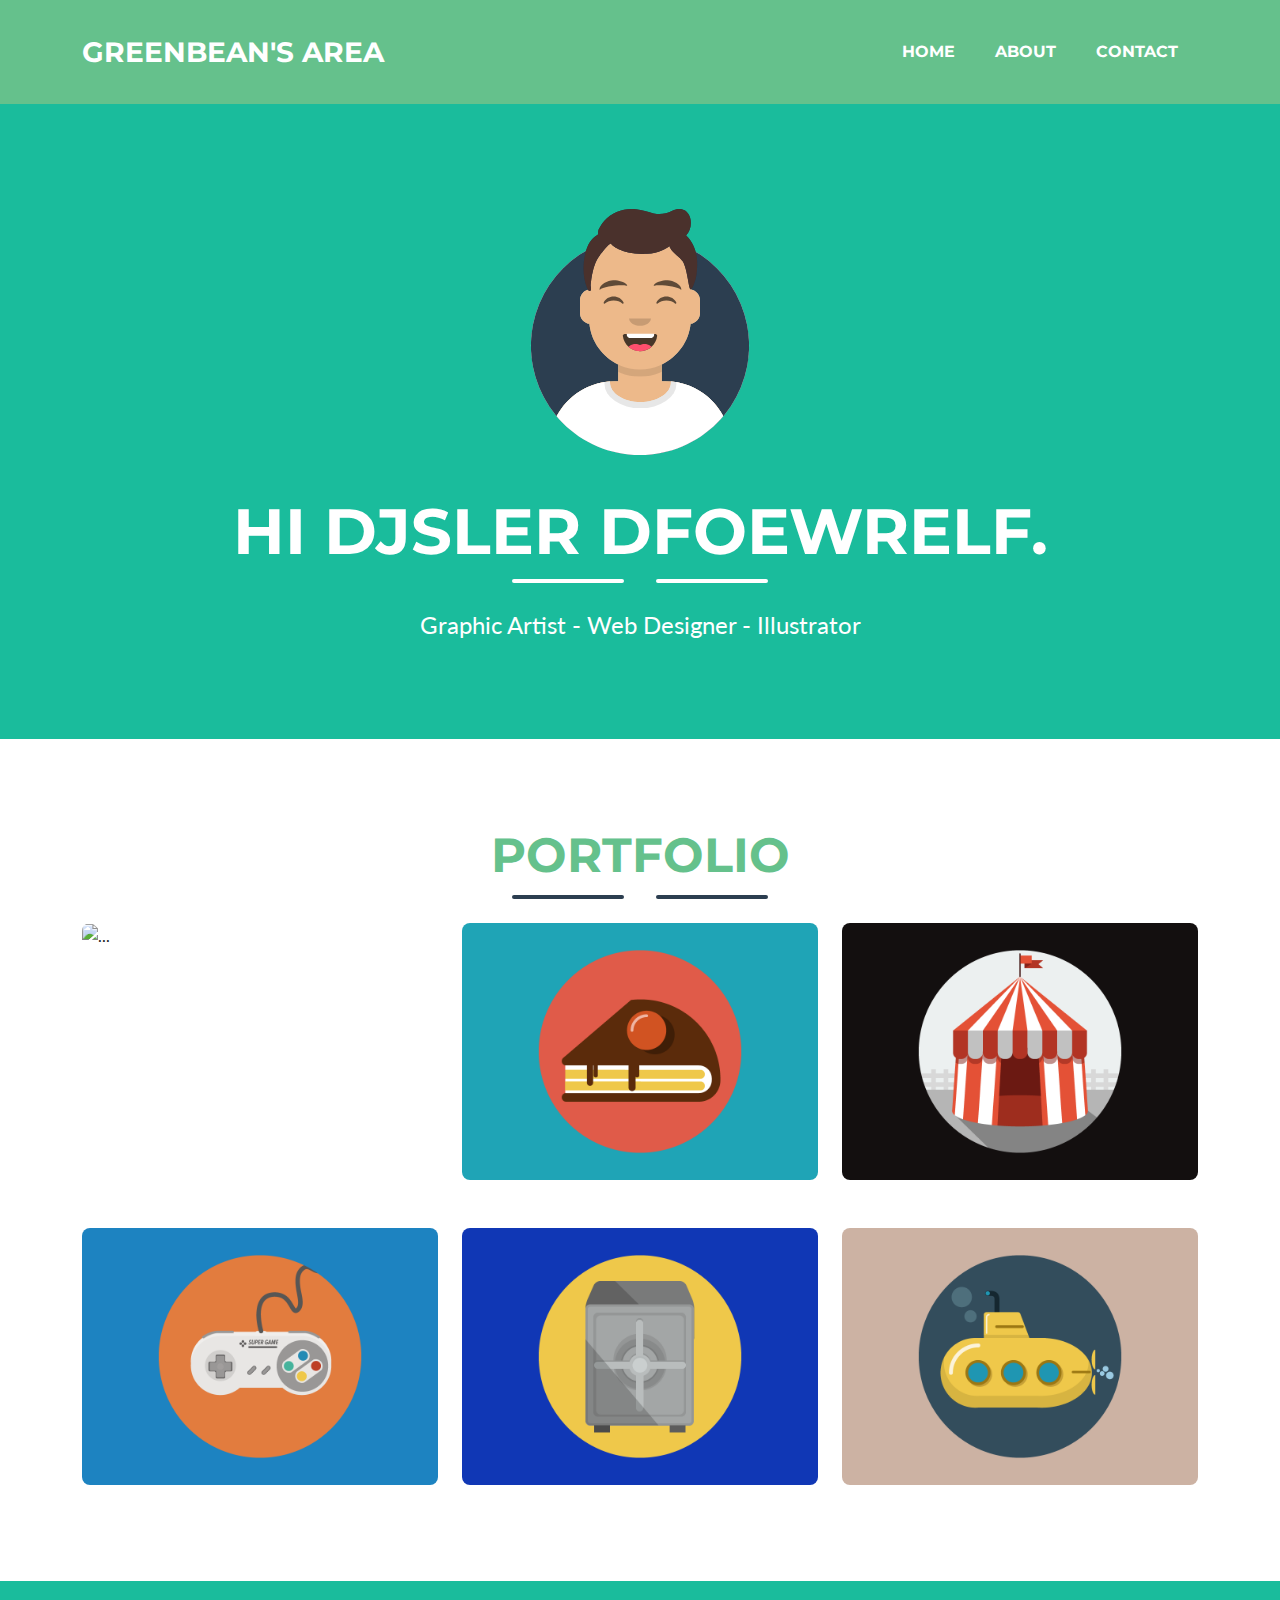
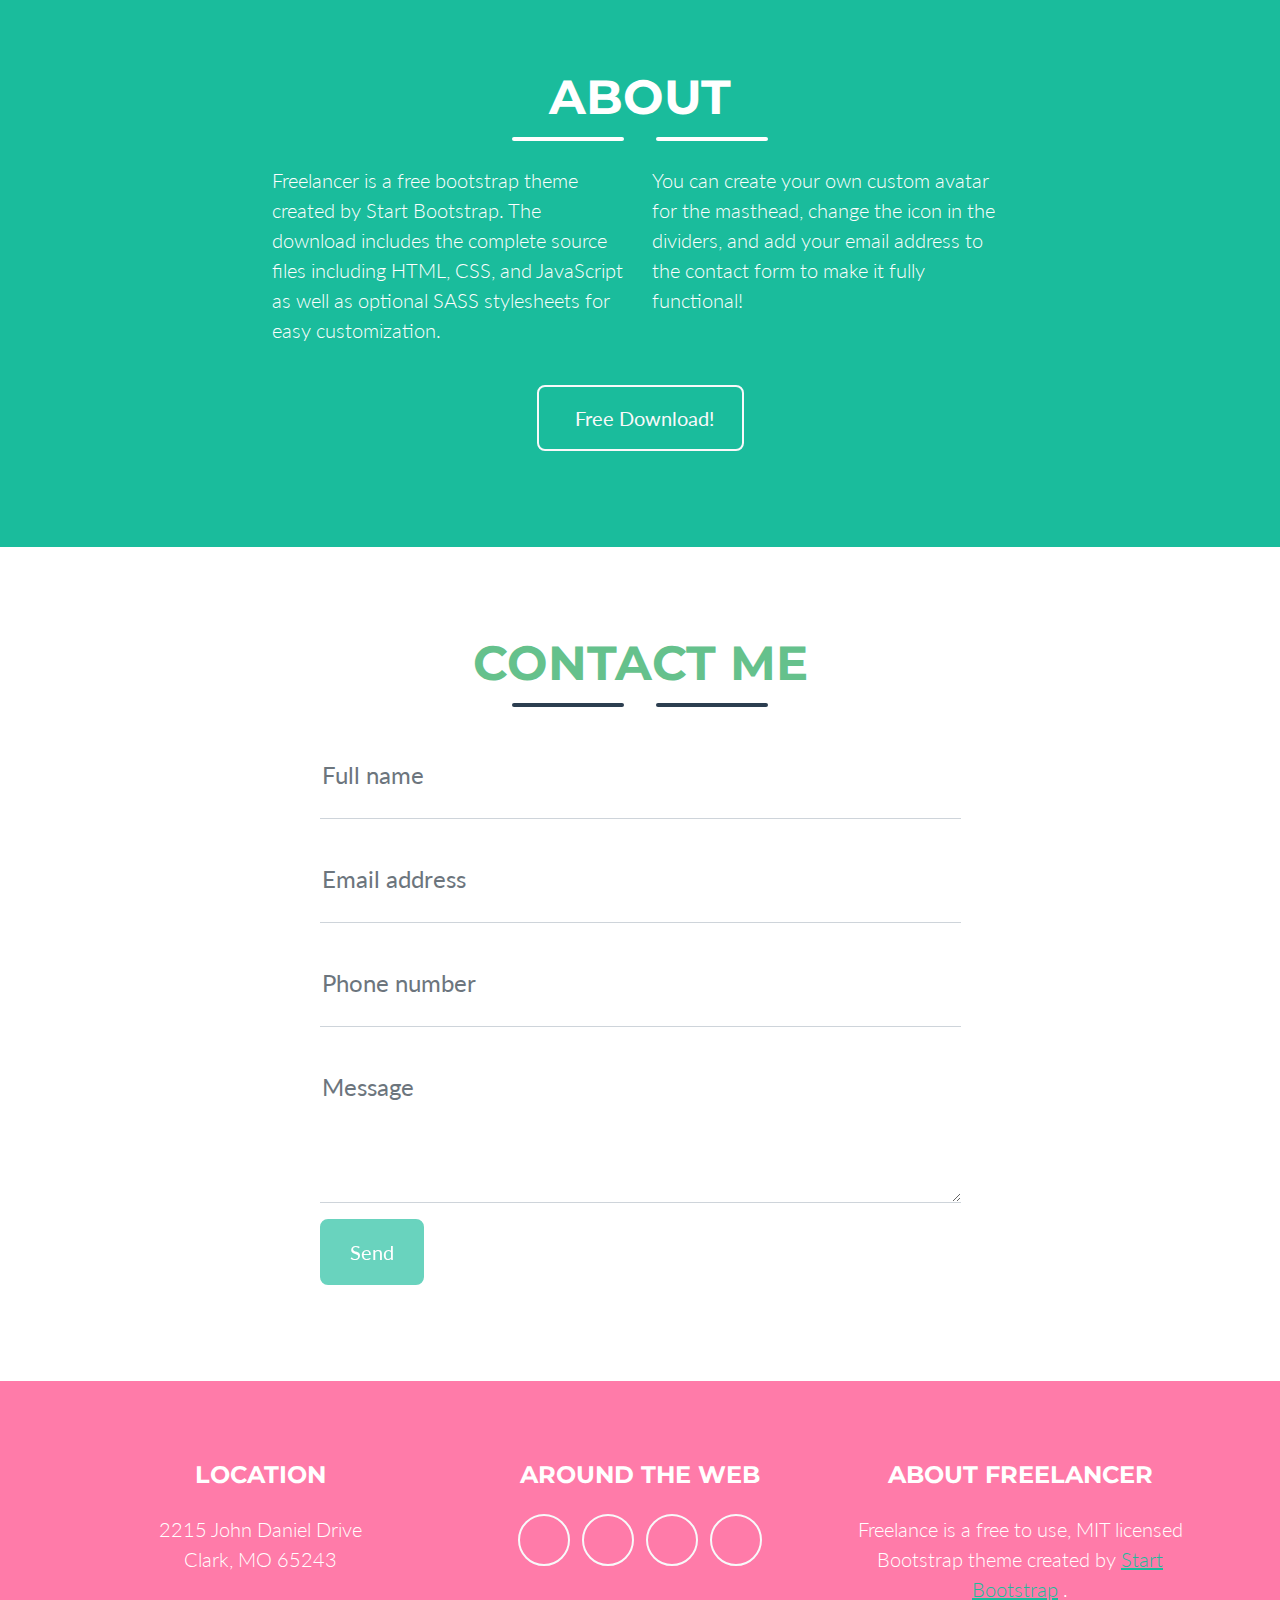
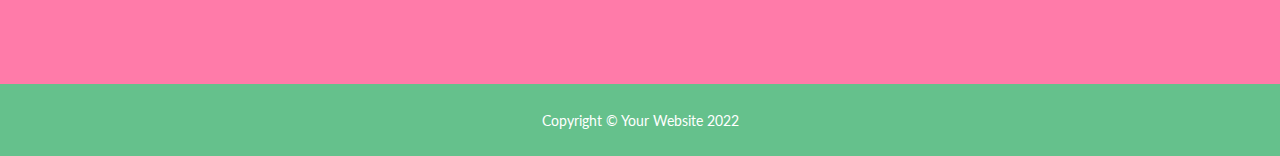
==== RealPage/index.html @ 55f5fe74 "Add files via upload" ====
<!DOCTYPE html>
<html lang="ko">
    <head>
        <meta charset="utf-8" />
        <meta name="viewport" content="width=device-width, initial-scale=1, shrink-to-fit=no" />
        <meta name="description" content="" />
        <meta name="author" content="" />
        <title>HiPAGE</title>
        <!-- Favicon-->
        <link rel="icon" type="image/x-icon" href="./images/favicon.ico" />
        <!-- Font Awesome icons (free version)-->
        <script src="https://use.fontawesome.com/releases/v6.1.0/js/all.js" crossorigin="anonymous"></script>
        <!-- Google fonts-->
        <link href="https://fonts.googleapis.com/css?family=Montserrat:400,700" rel="stylesheet" type="text/css" />
        <link href="https://fonts.googleapis.com/css?family=Lato:400,700,400italic,700italic" rel="stylesheet" type="text/css" />
        <!-- Core theme CSS (includes Bootstrap)-->
        <link href="./css/styles.css" rel="stylesheet" />
    </head>
    <body id="page-top">
        <!-- Navigation-->
        <nav class="navbar navbar-expand-lg bg-secondary text-uppercase fixed-top" id="mainNav">
            <div class="container">
                <a class="navbar-brand" href="#page-top">Greenbean's AREA</a>
                <button class="navbar-toggler text-uppercase font-weight-bold bg-primary text-white rounded" type="button" data-bs-toggle="collapse" data-bs-target="#navbarResponsive" aria-controls="navbarResponsive" aria-expanded="false" aria-label="Toggle navigation">
                    Menu
                    <i class="fas fa-bars"></i>
                </button>
                <div class="collapse navbar-collapse" id="navbarResponsive">
                    <ul class="navbar-nav ms-auto">
                        <li class="nav-item mx-0 mx-lg-1"><a class="nav-link py-3 px-0 px-lg-3 rounded" href="#portfolio">HOME</a></li>
                        <li class="nav-item mx-0 mx-lg-1"><a class="nav-link py-3 px-0 px-lg-3 rounded" href="#about">About</a></li>
                        <li class="nav-item mx-0 mx-lg-1"><a class="nav-link py-3 px-0 px-lg-3 rounded" href="#contact">Contact</a></li>
                    </ul>
                </div>
            </div>
        </nav>
        <!-- Masthead-->
        <header class="masthead bg-primary text-white text-center">
            <div class="container d-flex align-items-center flex-column">
                <!-- Masthead Avatar Image-->
                <img class="masthead-avatar mb-5" src="./images/img/avataaars.svg" alt="mainpage.." />
                <!-- Masthead Heading-->
                <h1 class="masthead-heading text-uppercase mb-0">HI djsler dfoewrelf.</h1>
                <!-- Icon Divider-->
                <div class="divider-custom divider-light">
                    <div class="divider-custom-line"></div>
                    <div class="divider-custom-icon"><i class="fas fa-star"></i></div>
                    <div class="divider-custom-line"></div>
                </div>
                <!-- Masthead Subheading-->
                <p class="masthead-subheading font-weight-light mb-0">Graphic Artist - Web Designer - Illustrator</p>
            </div>
        </header>
        <!-- Portfolio Section-->
        <section class="page-section portfolio" id="portfolio">
            <div class="container">
                <!-- Portfolio Section Heading-->
                <h2 class="page-section-heading text-center text-uppercase text-secondary mb-0">Portfolio</h2>
                <!-- Icon Divider-->
                <div class="divider-custom">
                    <div class="divider-custom-line"></div>
                    <div class="divider-custom-icon"><i class="fas fa-star"></i></div>
                    <div class="divider-custom-line"></div>
                </div>
                <!-- Portfolio Grid Items-->
                <div class="row justify-content-center">
                    <!-- Portfolio Item 1-->
                    <div class="col-md-6 col-lg-4 mb-5">
                        <div class="portfolio-item mx-auto" data-bs-toggle="modal" data-bs-target="#portfolioModal1">
                            <div class="portfolio-item-caption d-flex align-items-center justify-content-center h-100 w-100">
                                <div class="portfolio-item-caption-content text-center text-white"><i class="fas fa-plus fa-3x"></i></div>
                            </div>
                            <img class="img-fluid" src="https://startbootstrap.github.io/startbootstrap-freelancer/assets/img/portfolio/cabin.png" alt="..." />
                        </div>
                    </div>
                    <!-- Portfolio Item 2-->
                    <div class="col-md-6 col-lg-4 mb-5">
                        <div class="portfolio-item mx-auto" data-bs-toggle="modal" data-bs-target="#portfolioModal2">
                            <div class="portfolio-item-caption d-flex align-items-center justify-content-center h-100 w-100">
                                <div class="portfolio-item-caption-content text-center text-white"><i class="fas fa-plus fa-3x"></i></div>
                            </div>
                            <img class="img-fluid" src="./images/img/portfolio/cake.png" alt="..." />
                        </div>
                    </div>
                    <!-- Portfolio Item 3-->
                    <div class="col-md-6 col-lg-4 mb-5">
                        <div class="portfolio-item mx-auto" data-bs-toggle="modal" data-bs-target="#portfolioModal3">
                            <div class="portfolio-item-caption d-flex align-items-center justify-content-center h-100 w-100">
                                <div class="portfolio-item-caption-content text-center text-white"><i class="fas fa-plus fa-3x"></i></div>
                            </div>
                            <img class="img-fluid" src="./images/img/portfolio/circus.png" alt="..." />
                        </div>
                    </div>
                    <!-- Portfolio Item 4-->
                    <div class="col-md-6 col-lg-4 mb-5 mb-lg-0">
                        <div class="portfolio-item mx-auto" data-bs-toggle="modal" data-bs-target="#portfolioModal4">
                            <div class="portfolio-item-caption d-flex align-items-center justify-content-center h-100 w-100">
                                <div class="portfolio-item-caption-content text-center text-white"><i class="fas fa-plus fa-3x"></i></div>
                            </div>
                            <img class="img-fluid" src="./images/img/portfolio/game.png" alt="..." />
                        </div>
                    </div>
                    <!-- Portfolio Item 5-->
                    <div class="col-md-6 col-lg-4 mb-5 mb-md-0">
                        <div class="portfolio-item mx-auto" data-bs-toggle="modal" data-bs-target="#portfolioModal5">
                            <div class="portfolio-item-caption d-flex align-items-center justify-content-center h-100 w-100">
                                <div class="portfolio-item-caption-content text-center text-white"><i class="fas fa-plus fa-3x"></i></div>
                            </div>
                            <img class="img-fluid" src="./images/img/portfolio/safe.png" alt="..." />
                        </div>
                    </div>
                    <!-- Portfolio Item 6-->
                    <div class="col-md-6 col-lg-4">
                        <div class="portfolio-item mx-auto" data-bs-toggle="modal" data-bs-target="#portfolioModal6">
                            <div class="portfolio-item-caption d-flex align-items-center justify-content-center h-100 w-100">
                                <div class="portfolio-item-caption-content text-center text-white"><i class="fas fa-plus fa-3x"></i></div>
                            </div>
                            <img class="img-fluid" src="./images/img/portfolio/submarine.png" alt="..." />
                        </div>
                    </div>
                </div>
            </div>
        </section>
        <!-- About Section-->
        <section class="page-section bg-primary text-white mb-0" id="about">
            <div class="container">
                <!-- About Section Heading-->
                <h2 class="page-section-heading text-center text-uppercase text-white">About</h2>
                <!-- Icon Divider-->
                <div class="divider-custom divider-light">
                    <div class="divider-custom-line"></div>
                    <div class="divider-custom-icon"><i class="fas fa-star"></i></div>
                    <div class="divider-custom-line"></div>
                </div>
                <!-- About Section Content-->
                <div class="row">
                    <div class="col-lg-4 ms-auto"><p class="lead">Freelancer is a free bootstrap theme created by Start Bootstrap. The download includes the complete source files including HTML, CSS, and JavaScript as well as optional SASS stylesheets for easy customization.</p></div>
                    <div class="col-lg-4 me-auto"><p class="lead">You can create your own custom avatar for the masthead, change the icon in the dividers, and add your email address to the contact form to make it fully functional!</p></div>
                </div>
                <!-- About Section Button-->
                <div class="text-center mt-4">
                    <a class="btn btn-xl btn-outline-light" href="https://startbootstrap.com/theme/freelancer/">
                        <i class="fas fa-download me-2"></i>
                        Free Download!
                    </a>
                </div>
            </div>
        </section>
        <!-- Contact Section-->
        <section class="page-section" id="contact">
            <div class="container">
                <!-- Contact Section Heading-->
                <h2 class="page-section-heading text-center text-uppercase text-secondary mb-0">Contact Me</h2>
                <!-- Icon Divider-->
                <div class="divider-custom">
                    <div class="divider-custom-line"></div>
                    <div class="divider-custom-icon"><i class="fas fa-star"></i></div>
                    <div class="divider-custom-line"></div>
                </div>
                <!-- Contact Section Form-->
                <div class="row justify-content-center">
                    <div class="col-lg-8 col-xl-7">
                        <!-- * * * * * * * * * * * * * * *-->
                        <!-- * * SB Forms Contact Form * *-->
                        <!-- * * * * * * * * * * * * * * *-->
                        <!-- This form is pre-integrated with SB Forms.-->
                        <!-- To make this form functional, sign up at-->
                        <!-- https://startbootstrap.com/solution/contact-forms-->
                        <!-- to get an API token!-->
                        <form id="contactForm" data-sb-form-api-token="API_TOKEN">
                            <!-- Name input-->
                            <div class="form-floating mb-3">
                                <input class="form-control" id="name" type="text" placeholder="Enter your name..." data-sb-validations="required" />
                                <label for="name">Full name</label>
                                <div class="invalid-feedback" data-sb-feedback="name:required">A name is required.</div>
                            </div>
                            <!-- Email address input-->
                            <div class="form-floating mb-3">
                                <input class="form-control" id="email" type="email" placeholder="name@example.com" data-sb-validations="required,email" />
                                <label for="email">Email address</label>
                                <div class="invalid-feedback" data-sb-feedback="email:required">An email is required.</div>
                                <div class="invalid-feedback" data-sb-feedback="email:email">Email is not valid.</div>
                            </div>
                            <!-- Phone number input-->
                            <div class="form-floating mb-3">
                                <input class="form-control" id="phone" type="tel" placeholder="(123) 456-7890" data-sb-validations="required" />
                                <label for="phone">Phone number</label>
                                <div class="invalid-feedback" data-sb-feedback="phone:required">A phone number is required.</div>
                            </div>
                            <!-- Message input-->
                            <div class="form-floating mb-3">
                                <textarea class="form-control" id="message" type="text" placeholder="Enter your message here..." style="height: 10rem" data-sb-validations="required"></textarea>
                                <label for="message">Message</label>
                                <div class="invalid-feedback" data-sb-feedback="message:required">A message is required.</div>
                            </div>
                            <!-- Submit success message-->
                            <!---->
                            <!-- This is what your users will see when the form-->
                            <!-- has successfully submitted-->
                            <div class="d-none" id="submitSuccessMessage">
                                <div class="text-center mb-3">
                                    <div class="fw-bolder">Form submission successful!</div>
                                    To activate this form, sign up at
                                    <br />
                                    <a href="https://startbootstrap.com/solution/contact-forms">https://startbootstrap.com/solution/contact-forms</a>
                                </div>
                            </div>
                            <!-- Submit error message-->
                            <!---->
                            <!-- This is what your users will see when there is-->
                            <!-- an error submitting the form-->
                            <div class="d-none" id="submitErrorMessage"><div class="text-center text-danger mb-3">Error sending message!</div></div>
                            <!-- Submit Button-->
                            <button class="btn btn-primary btn-xl disabled" id="submitButton" type="submit">Send</button>
                        </form>
                    </div>
                </div>
            </div>
        </section>
        <!-- Footer-->
        <footer class="footer text-center">
            <div class="container">
                <div class="row">
                    <!-- Footer Location-->
                    <div class="col-lg-4 mb-5 mb-lg-0">
                        <h4 class="text-uppercase mb-4">Location</h4>
                        <p class="lead mb-0">
                            2215 John Daniel Drive
                            <br />
                            Clark, MO 65243
                        </p>
                    </div>
                    <!-- Footer Social Icons-->
                    <div class="col-lg-4 mb-5 mb-lg-0">
                        <h4 class="text-uppercase mb-4">Around the Web</h4>
                        <a class="btn btn-outline-light btn-social mx-1" href="#!"><i class="fab fa-fw fa-facebook-f"></i></a>
                        <a class="btn btn-outline-light btn-social mx-1" href="#!"><i class="fab fa-fw fa-twitter"></i></a>
                        <a class="btn btn-outline-light btn-social mx-1" href="#!"><i class="fab fa-fw fa-linkedin-in"></i></a>
                        <a class="btn btn-outline-light btn-social mx-1" href="#!"><i class="fab fa-fw fa-dribbble"></i></a>
                    </div>
                    <!-- Footer About Text-->
                    <div class="col-lg-4">
                        <h4 class="text-uppercase mb-4">About Freelancer</h4>
                        <p class="lead mb-0">
                            Freelance is a free to use, MIT licensed Bootstrap theme created by
                            <a href="http://startbootstrap.com">Start Bootstrap</a>
                            .
                        </p>
                    </div>
                </div>
            </div>
        </footer>
        <!-- Copyright Section-->
        <div class="copyright py-4 text-center text-white">
            <div class="container"><small>Copyright &copy; Your Website 2022</small></div>
        </div>
        <!-- Portfolio Modals-->
        <!-- Portfolio Modal 1-->
        <div class="portfolio-modal modal fade" id="portfolioModal1" tabindex="-1" aria-labelledby="portfolioModal1" aria-hidden="true">
            <div class="modal-dialog modal-xl">
                <div class="modal-content">
                    <div class="modal-header border-0"><button class="btn-close" type="button" data-bs-dismiss="modal" aria-label="Close"></button></div>
                    <div class="modal-body text-center pb-5">
                        <div class="container">
                            <div class="row justify-content-center">
                                <div class="col-lg-8">
                                    <!-- Portfolio Modal - Title-->
                                    <h2 class="portfolio-modal-title text-secondary text-uppercase mb-0">Log Cabin</h2>
                                    <!-- Icon Divider-->
                                    <div class="divider-custom">
                                        <div class="divider-custom-line"></div>
                                        <div class="divider-custom-icon"><i class="fas fa-star"></i></div>
                                        <div class="divider-custom-line"></div>
                                    </div>
                                    <!-- Portfolio Modal - Image-->
                                    <img class="img-fluid rounded mb-5" src="./images/img/portfolio/cabin.png" alt="..." />
                                    <!-- Portfolio Modal - Text-->
                                    <p class="mb-4">Lorem ipsum dolor sit amet, consectetur adipisicing elit. Mollitia neque assumenda ipsam nihil, molestias magnam, recusandae quos quis inventore quisquam velit asperiores, vitae? Reprehenderit soluta, eos quod consequuntur itaque. Nam.</p>
                                    <button class="btn btn-primary" data-bs-dismiss="modal">
                                        <i class="fas fa-xmark fa-fw"></i>
                                        Close Window
                                    </button>
                                </div>
                            </div>
                        </div>
                    </div>
                </div>
            </div>
        </div>
        <!-- Portfolio Modal 2-->
        <div class="portfolio-modal modal fade" id="portfolioModal2" tabindex="-1" aria-labelledby="portfolioModal2" aria-hidden="true">
            <div class="modal-dialog modal-xl">
                <div class="modal-content">
                    <div class="modal-header border-0"><button class="btn-close" type="button" data-bs-dismiss="modal" aria-label="Close"></button></div>
                    <div class="modal-body text-center pb-5">
                        <div class="container">
                            <div class="row justify-content-center">
                                <div class="col-lg-8">
                                    <!-- Portfolio Modal - Title-->
                                    <h2 class="portfolio-modal-title text-secondary text-uppercase mb-0">Tasty Cake</h2>
                                    <!-- Icon Divider-->
                                    <div class="divider-custom">
                                        <div class="divider-custom-line"></div>
                                        <div class="divider-custom-icon"><i class="fas fa-star"></i></div>
                                        <div class="divider-custom-line"></div>
                                    </div>
                                    <!-- Portfolio Modal - Image-->
                                    <img class="img-fluid rounded mb-5" src="./images/img/portfolio/cake.png" alt="..." />
                                    <!-- Portfolio Modal - Text-->
                                    <p class="mb-4">Lorem ipsum dolor sit amet, consectetur adipisicing elit. Mollitia neque assumenda ipsam nihil, molestias magnam, recusandae quos quis inventore quisquam velit asperiores, vitae? Reprehenderit soluta, eos quod consequuntur itaque. Nam.</p>
                                    <button class="btn btn-primary" data-bs-dismiss="modal">
                                        <i class="fas fa-xmark fa-fw"></i>
                                        Close Window
                                    </button>
                                </div>
                            </div>
                        </div>
                    </div>
                </div>
            </div>
        </div>
        <!-- Portfolio Modal 3-->
        <div class="portfolio-modal modal fade" id="portfolioModal3" tabindex="-1" aria-labelledby="portfolioModal3" aria-hidden="true">
            <div class="modal-dialog modal-xl">
                <div class="modal-content">
                    <div class="modal-header border-0"><button class="btn-close" type="button" data-bs-dismiss="modal" aria-label="Close"></button></div>
                    <div class="modal-body text-center pb-5">
                        <div class="container">
                            <div class="row justify-content-center">
                                <div class="col-lg-8">
                                    <!-- Portfolio Modal - Title-->
                                    <h2 class="portfolio-modal-title text-secondary text-uppercase mb-0">Circus Tent</h2>
                                    <!-- Icon Divider-->
                                    <div class="divider-custom">
                                        <div class="divider-custom-line"></div>
                                        <div class="divider-custom-icon"><i class="fas fa-star"></i></div>
                                        <div class="divider-custom-line"></div>
                                    </div>
                                    <!-- Portfolio Modal - Image-->
                                    <img class="img-fluid rounded mb-5" src="./images/img/portfolio/circus.png" alt="..." />
                                    <!-- Portfolio Modal - Text-->
                                    <p class="mb-4">Lorem ipsum dolor sit amet, consectetur adipisicing elit. Mollitia neque assumenda ipsam nihil, molestias magnam, recusandae quos quis inventore quisquam velit asperiores, vitae? Reprehenderit soluta, eos quod consequuntur itaque. Nam.</p>
                                    <button class="btn btn-primary" data-bs-dismiss="modal">
                                        <i class="fas fa-xmark fa-fw"></i>
                                        Close Window
                                    </button>
                                </div>
                            </div>
                        </div>
                    </div>
                </div>
            </div>
        </div>
        <!-- Portfolio Modal 4-->
        <div class="portfolio-modal modal fade" id="portfolioModal4" tabindex="-1" aria-labelledby="portfolioModal4" aria-hidden="true">
            <div class="modal-dialog modal-xl">
                <div class="modal-content">
                    <div class="modal-header border-0"><button class="btn-close" type="button" data-bs-dismiss="modal" aria-label="Close"></button></div>
                    <div class="modal-body text-center pb-5">
                        <div class="container">
                            <div class="row justify-content-center">
                                <div class="col-lg-8">
                                    <!-- Portfolio Modal - Title-->
                                    <h2 class="portfolio-modal-title text-secondary text-uppercase mb-0">Controller</h2>
                                    <!-- Icon Divider-->
                                    <div class="divider-custom">
                                        <div class="divider-custom-line"></div>
                                        <div class="divider-custom-icon"><i class="fas fa-star"></i></div>
                                        <div class="divider-custom-line"></div>
                                    </div>
                                    <!-- Portfolio Modal - Image-->
                                    <img class="img-fluid rounded mb-5" src="./images/img/portfolio/game.png" alt="..." />
                                    <!-- Portfolio Modal - Text-->
                                    <p class="mb-4">Lorem ipsum dolor sit amet, consectetur adipisicing elit. Mollitia neque assumenda ipsam nihil, molestias magnam, recusandae quos quis inventore quisquam velit asperiores, vitae? Reprehenderit soluta, eos quod consequuntur itaque. Nam.</p>
                                    <button class="btn btn-primary" data-bs-dismiss="modal">
                                        <i class="fas fa-xmark fa-fw"></i>
                                        Close Window
                                    </button>
                                </div>
                            </div>
                        </div>
                    </div>
                </div>
            </div>
        </div>
        <!-- Portfolio Modal 5-->
        <div class="portfolio-modal modal fade" id="portfolioModal5" tabindex="-1" aria-labelledby="portfolioModal5" aria-hidden="true">
            <div class="modal-dialog modal-xl">
                <div class="modal-content">
                    <div class="modal-header border-0"><button class="btn-close" type="button" data-bs-dismiss="modal" aria-label="Close"></button></div>
                    <div class="modal-body text-center pb-5">
                        <div class="container">
                            <div class="row justify-content-center">
                                <div class="col-lg-8">
                                    <!-- Portfolio Modal - Title-->
                                    <h2 class="portfolio-modal-title text-secondary text-uppercase mb-0">Locked Safe</h2>
                                    <!-- Icon Divider-->
                                    <div class="divider-custom">
                                        <div class="divider-custom-line"></div>
                                        <div class="divider-custom-icon"><i class="fas fa-star"></i></div>
                                        <div class="divider-custom-line"></div>
                                    </div>
                                    <!-- Portfolio Modal - Image-->
                                    <img class="img-fluid rounded mb-5" src="./images/img/portfolio/safe.png" alt="..." />
                                    <!-- Portfolio Modal - Text-->
                                    <p class="mb-4">Lorem ipsum dolor sit amet, consectetur adipisicing elit. Mollitia neque assumenda ipsam nihil, molestias magnam, recusandae quos quis inventore quisquam velit asperiores, vitae? Reprehenderit soluta, eos quod consequuntur itaque. Nam.</p>
                                    <button class="btn btn-primary" data-bs-dismiss="modal">
                                        <i class="fas fa-xmark fa-fw"></i>
                                        Close Window
                                    </button>
                                </div>
                            </div>
                        </div>
                    </div>
                </div>
            </div>
        </div>
        <!-- Portfolio Modal 6-->
        <div class="portfolio-modal modal fade" id="portfolioModal6" tabindex="-1" aria-labelledby="portfolioModal6" aria-hidden="true">
            <div class="modal-dialog modal-xl">
                <div class="modal-content">
                    <div class="modal-header border-0"><button class="btn-close" type="button" data-bs-dismiss="modal" aria-label="Close"></button></div>
                    <div class="modal-body text-center pb-5">
                        <div class="container">
                            <div class="row justify-content-center">
                                <div class="col-lg-8">
                                    <!-- Portfolio Modal - Title-->
                                    <h2 class="portfolio-modal-title text-secondary text-uppercase mb-0">Submarine</h2>
                                    <!-- Icon Divider-->
                                    <div class="divider-custom">
                                        <div class="divider-custom-line"></div>
                                        <div class="divider-custom-icon"><i class="fas fa-star"></i></div>
                                        <div class="divider-custom-line"></div>
                                    </div>
                                    <!-- Portfolio Modal - Image-->
                                    <img class="img-fluid rounded mb-5" src="./images/img/portfolio/submarine.png" alt="..." />
                                    <!-- Portfolio Modal - Text-->
                                    <p class="mb-4">Lorem ipsum dolor sit amet, consectetur adipisicing elit. Mollitia neque assumenda ipsam nihil, molestias magnam, recusandae quos quis inventore quisquam velit asperiores, vitae? Reprehenderit soluta, eos quod consequuntur itaque. Nam.</p>
                                    <button class="btn btn-primary" data-bs-dismiss="modal">
                                        <i class="fas fa-xmark fa-fw"></i>
                                        Close Window
                                    </button>
                                </div>
                            </div>
                        </div>
                    </div>
                </div>
            </div>
        </div>
        <!-- Bootstrap core JS-->
        <script src="https://cdn.jsdelivr.net/npm/bootstrap@5.1.3/dist/js/bootstrap.bundle.min.js"></script>
        <!-- Core theme JS-->
        <script src="js/scripts.js"></script>
        <!-- * * * * * * * * * * * * * * * * * * * * * * * * * * * * * * * * * * * * * * * *-->
        <!-- * *                               SB Forms JS                               * *-->
        <!-- * * Activate your form at https://startbootstrap.com/solution/contact-forms * *-->
        <!-- * * * * * * * * * * * * * * * * * * * * * * * * * * * * * * * * * * * * * * * *-->
        <script src="https://cdn.startbootstrap.com/sb-forms-latest.js"></script>
    </body>
</html>
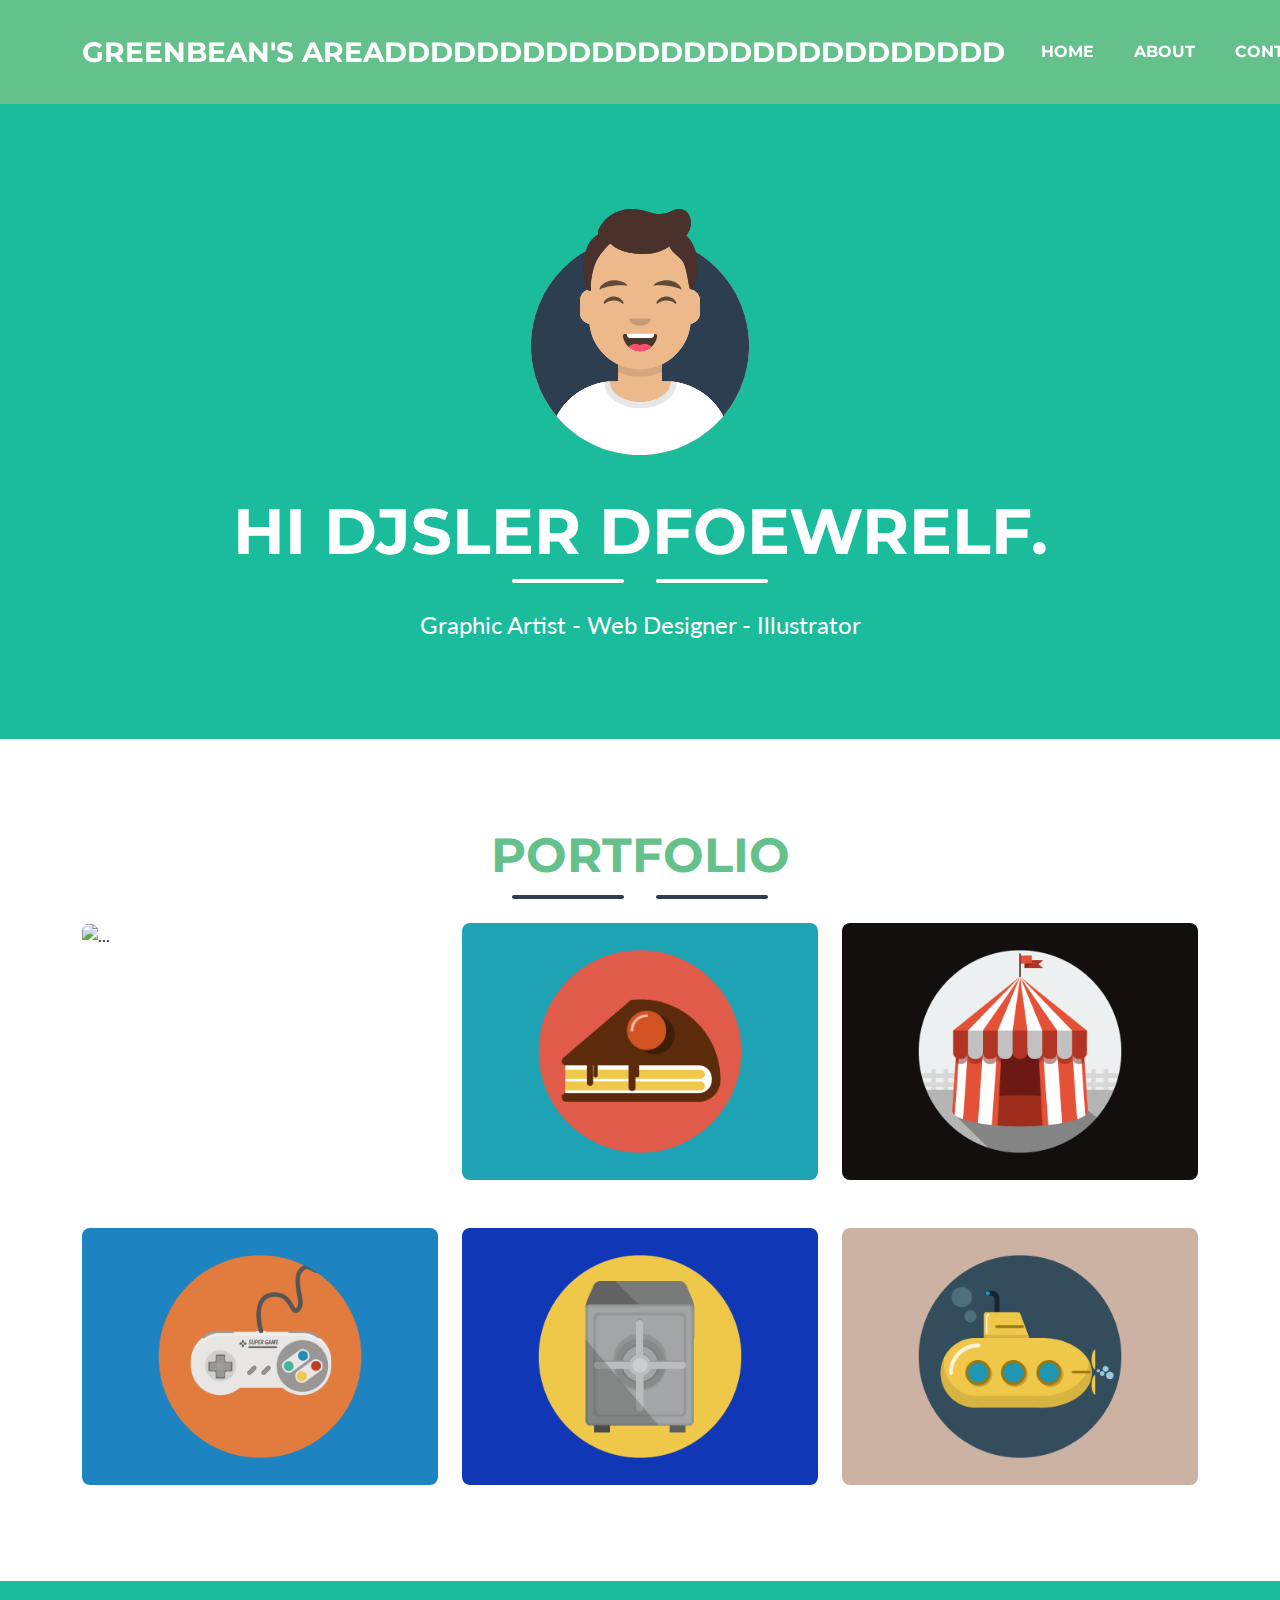
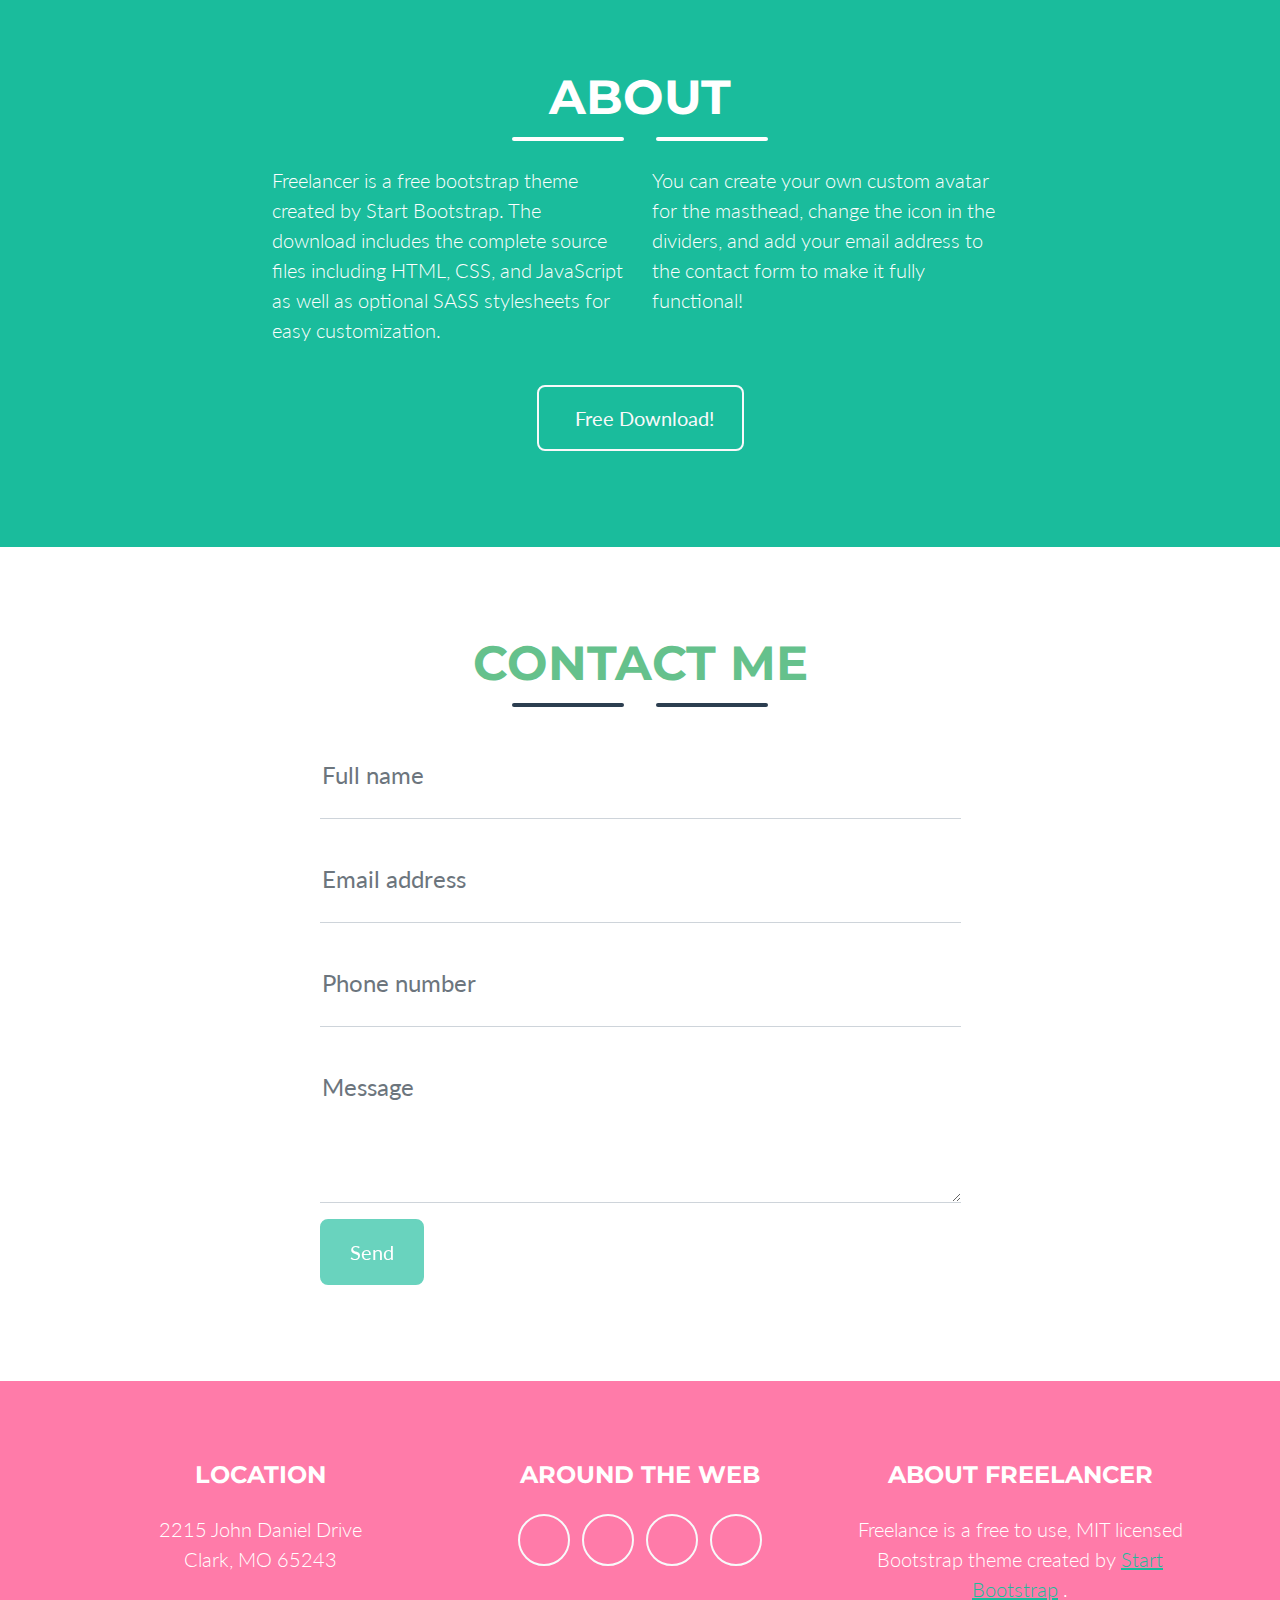
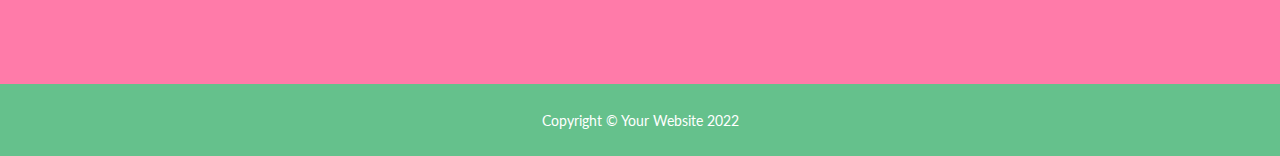
==== commit d1f8443f: "Test." ====
--- a/RealPage/index.html
+++ b/RealPage/index.html
@@ -20,7 +20,7 @@
         <!-- Navigation-->
         <nav class="navbar navbar-expand-lg bg-secondary text-uppercase fixed-top" id="mainNav">
             <div class="container">
-                <a class="navbar-brand" href="#page-top">Greenbean's AREA</a>
+                <a class="navbar-brand" href="#page-top">Greenbean's AREAddddddddddddddddddddddddddd</a>
                 <button class="navbar-toggler text-uppercase font-weight-bold bg-primary text-white rounded" type="button" data-bs-toggle="collapse" data-bs-target="#navbarResponsive" aria-controls="navbarResponsive" aria-expanded="false" aria-label="Toggle navigation">
                     Menu
                     <i class="fas fa-bars"></i>
